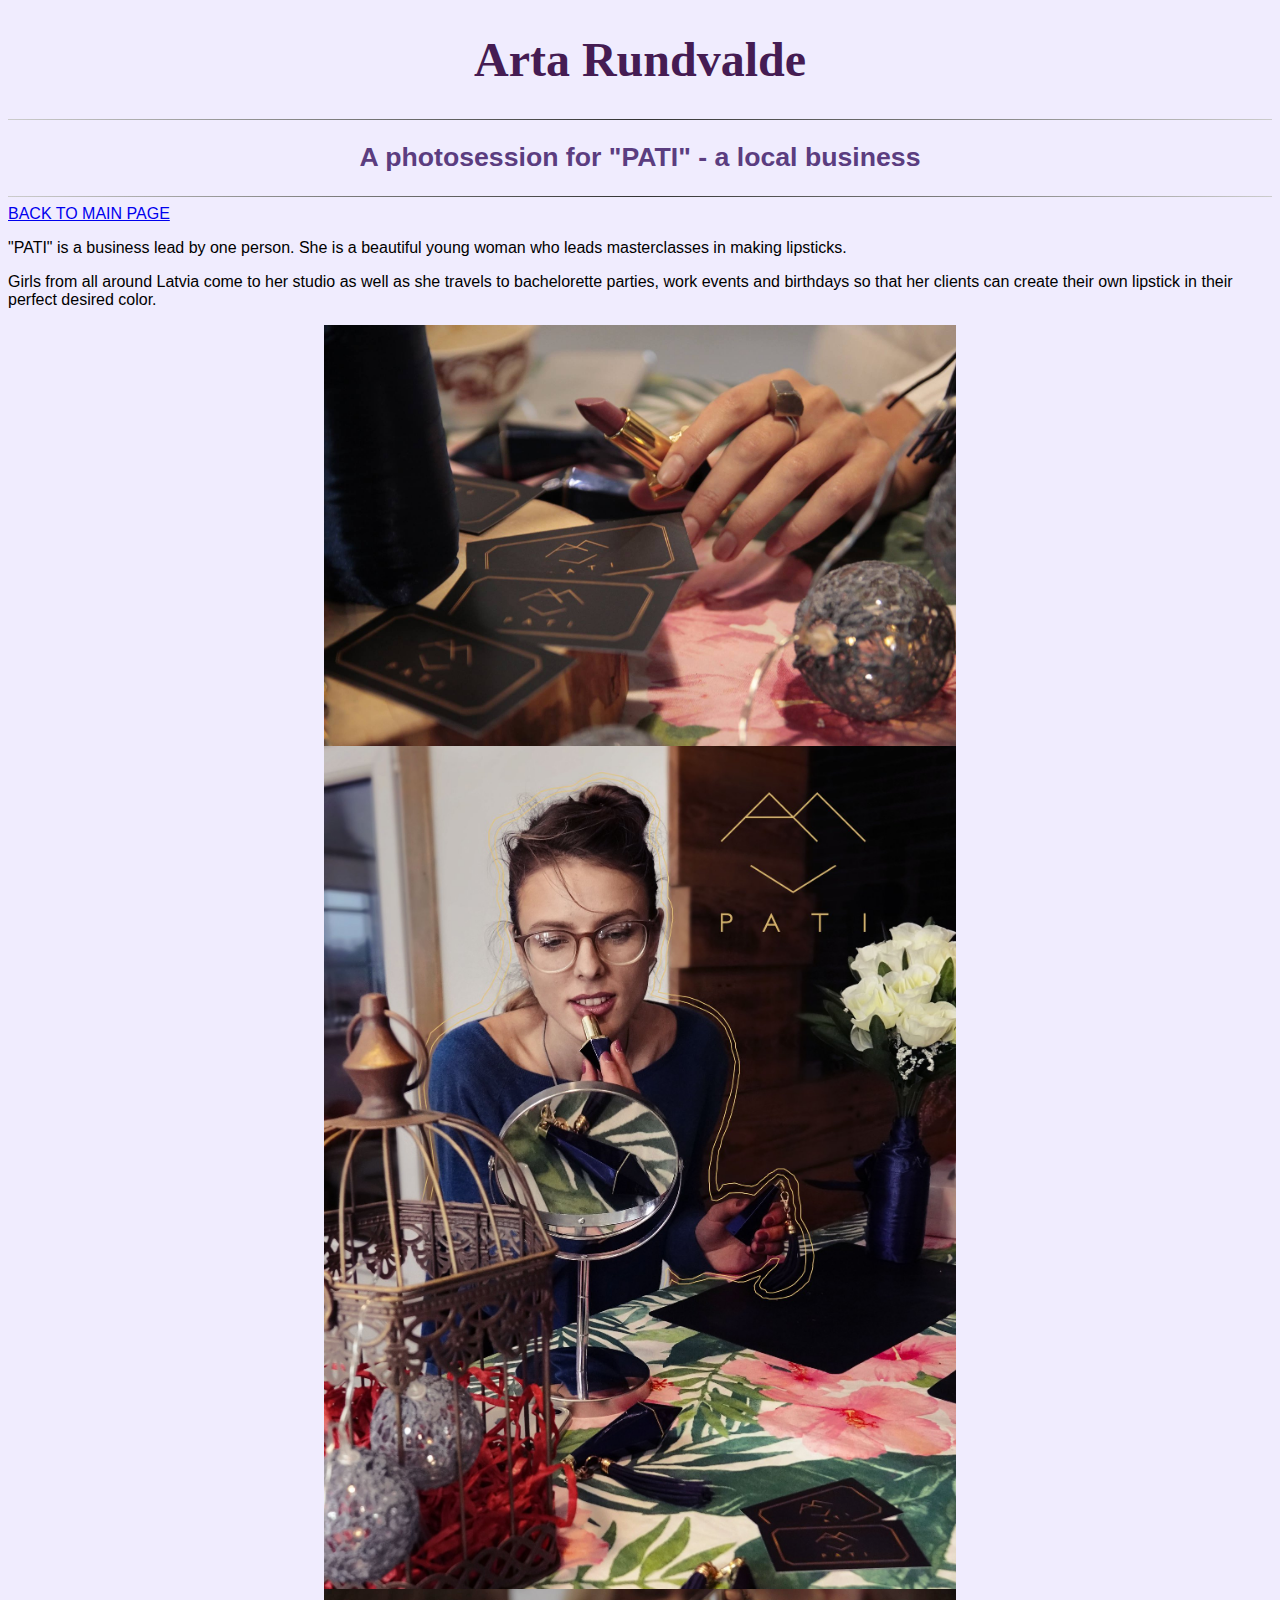
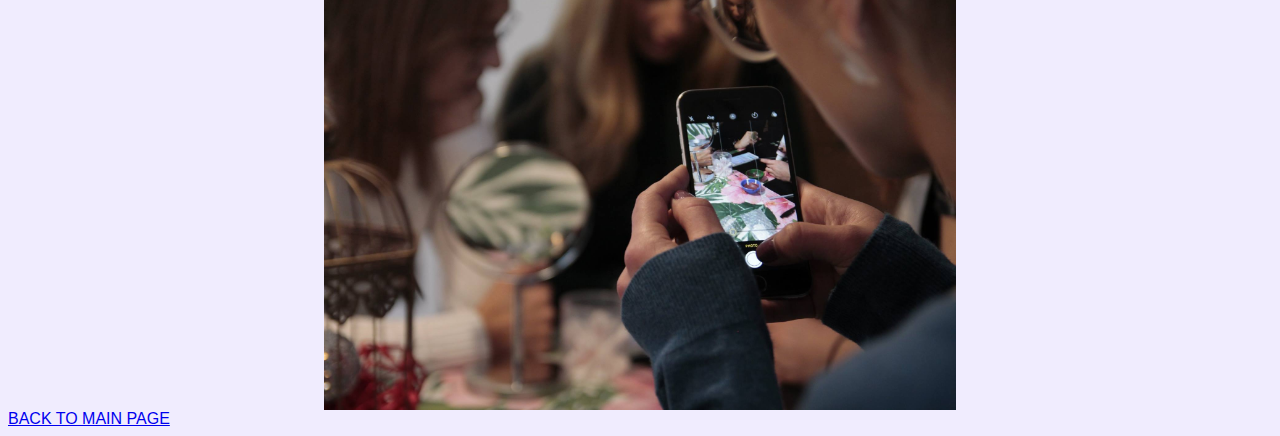
==== myprojects.html @ 80acd62a "first commit" ====
<!DOCTYPE html>
<html lang="en">
<head>
    <meta charset="UTF-8">
    <meta name="viewport" content="width=device-width, initial-scale=1.0">
    <link rel="stylesheet" href="styles.css">
    <title>Arta's page - A photosession for "PATI"</title>
</head>
<body>
<header>
    <h1>Arta Rundvalde</h1>
    <hr>
    <h2>A photosession for "PATI" - a local business</h2>
    <hr>
</header>
<main>
    <a href="index.html">BACK TO MAIN PAGE</a> 
<p class="centrets">"PATI" is a business lead by one person. She is a beautiful young woman who leads masterclasses in making lipsticks.</p>
<p class="centrets">Girls from all around Latvia come to her studio as well as she travels to bachelorette parties, work events and birthdays so that her clients can create their own lipstick in their perfect desired color.</p>
<img src="pati1.jpg" alt="pati1" width="500" class="center">
<img src="pati2.jpg" alt="pati2" width="500" class="center">
<img src="pati3.jpg" alt="pati3" width="500" class="center">
    <a href="index.html" class="centrets">BACK TO MAIN PAGE</a>
</main>
<footer>

</footer>
</body>
</html>
---- styles.css ----
h1 {
    font-size: 36pt;
    font-family: 'Bebas Neue', cursive;
    color: #451c53;
    text-align: center;
}

h2 {
    font-size: 20pt;
    color: #5b3d80;
    text-align: center;
}

h3 {
    font-size: 28pt;
    font-family: 'Bebas Neue', cursive;
    color: #451c53;
    text-align: center;
}

h4 {
    font-size: 15pt;
    color: #5b3d80;
    text-align: center;
}


hr {
    border: 0;
    height: 1px;
    background: #333;
    background-image: linear-gradient(to right, #ccc, #333, #ccc);
}

.center {
    display: block;
    margin-left: auto;
    margin-right: auto;
    width: 50%;
}

.centretslinks {
    text-align:center;
    display:block;
    font-size: 16pt;
}

.link {
    font-family: 'Bebas Neue', cursive;
    color: #451c53;
    font-size: 15pt;
}

* {font-family: 'Poppins', sans-serif;
background-color: #f0ecfe;
}
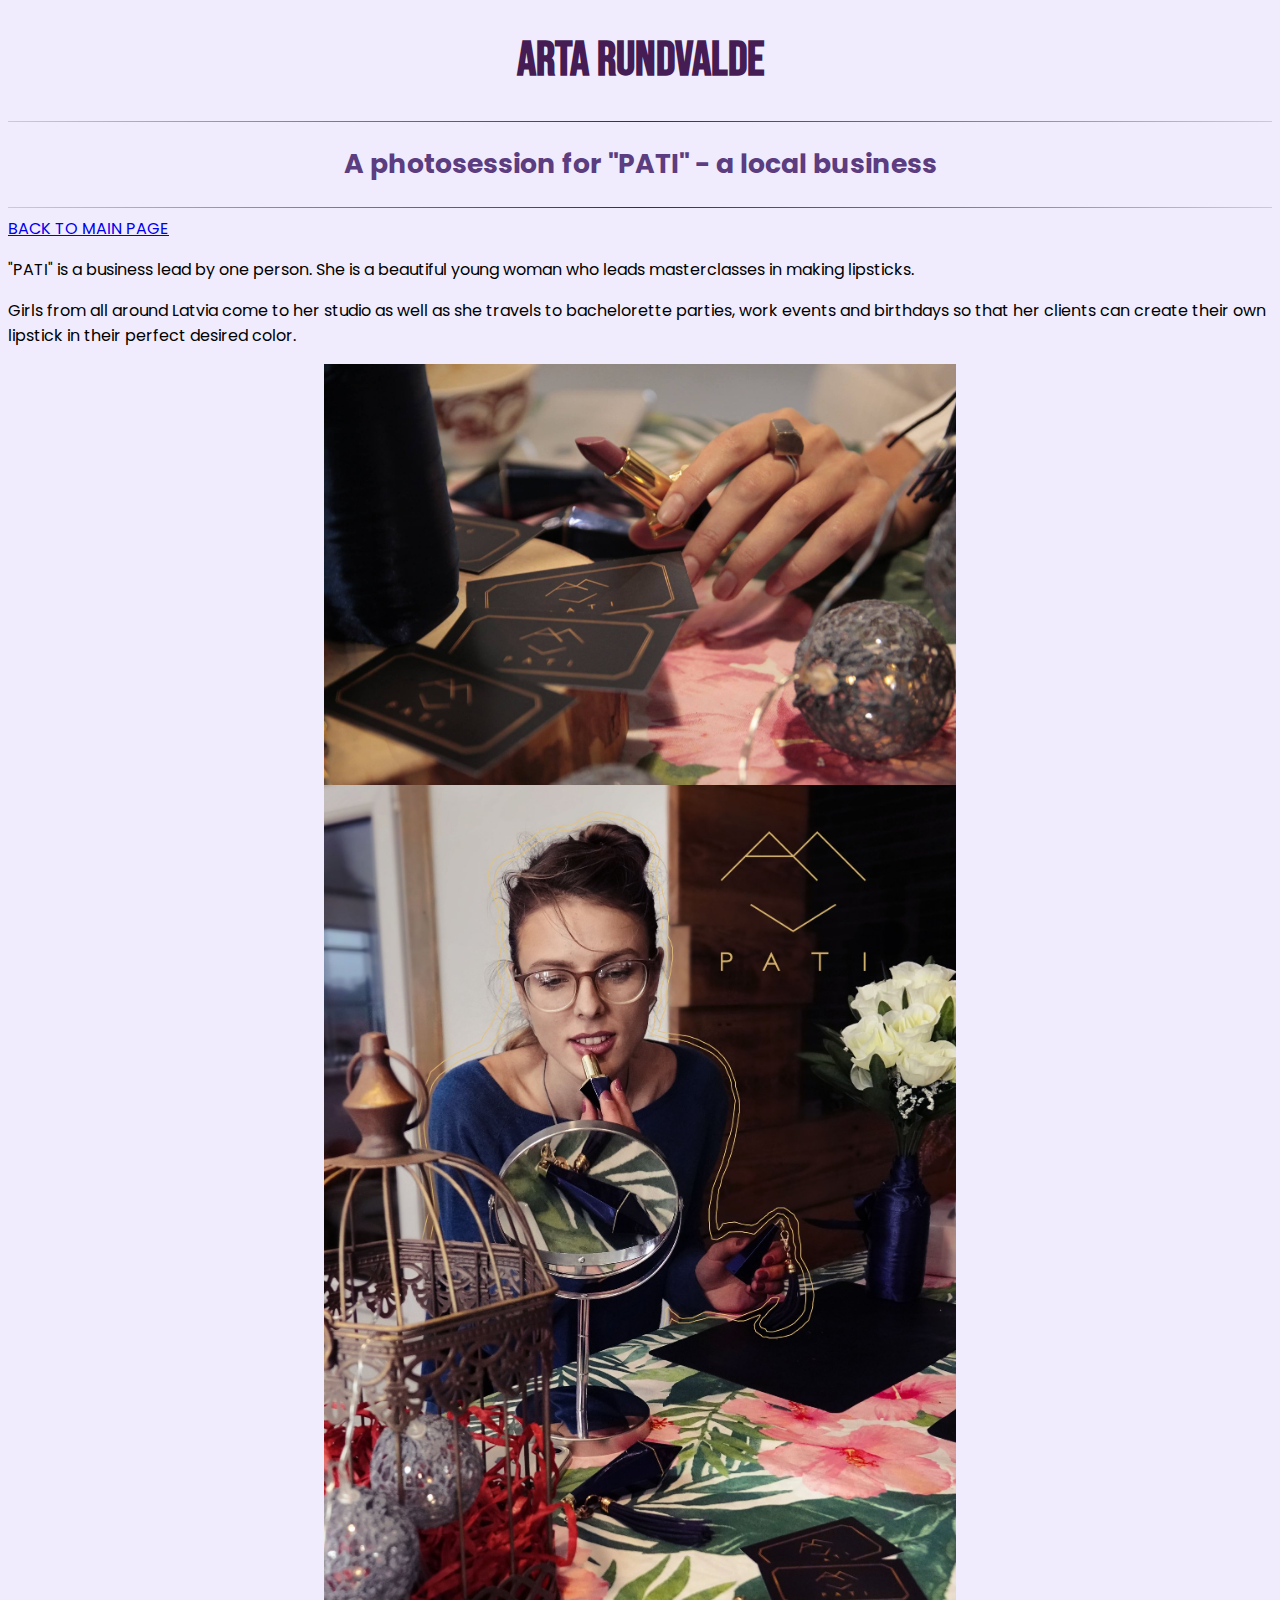
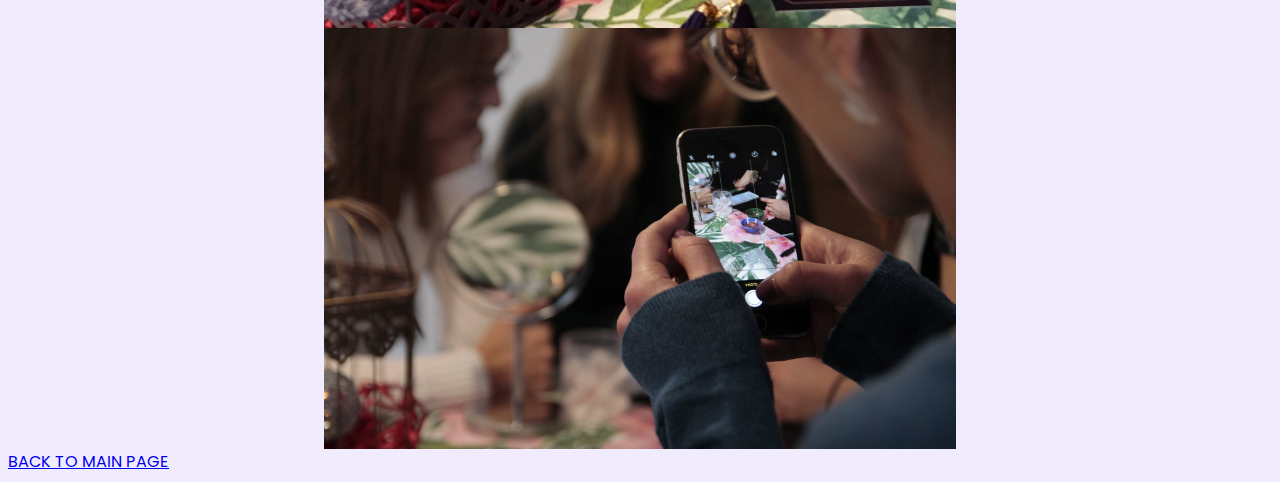
==== commit e60ddd35: "Update myprojects.html" ====
--- a/myprojects.html
+++ b/myprojects.html
@@ -4,6 +4,7 @@
     <meta charset="UTF-8">
     <meta name="viewport" content="width=device-width, initial-scale=1.0">
     <link rel="stylesheet" href="styles.css">
+    <link href="https://fonts.googleapis.com/css2?family=Bebas+Neue&family=Poppins:wght@300&display=swap" rel="stylesheet">
     <title>Arta's page - A photosession for "PATI"</title>
 </head>
 <body>
@@ -26,4 +27,4 @@
 
 </footer>
 </body>
-</html>+</html>
